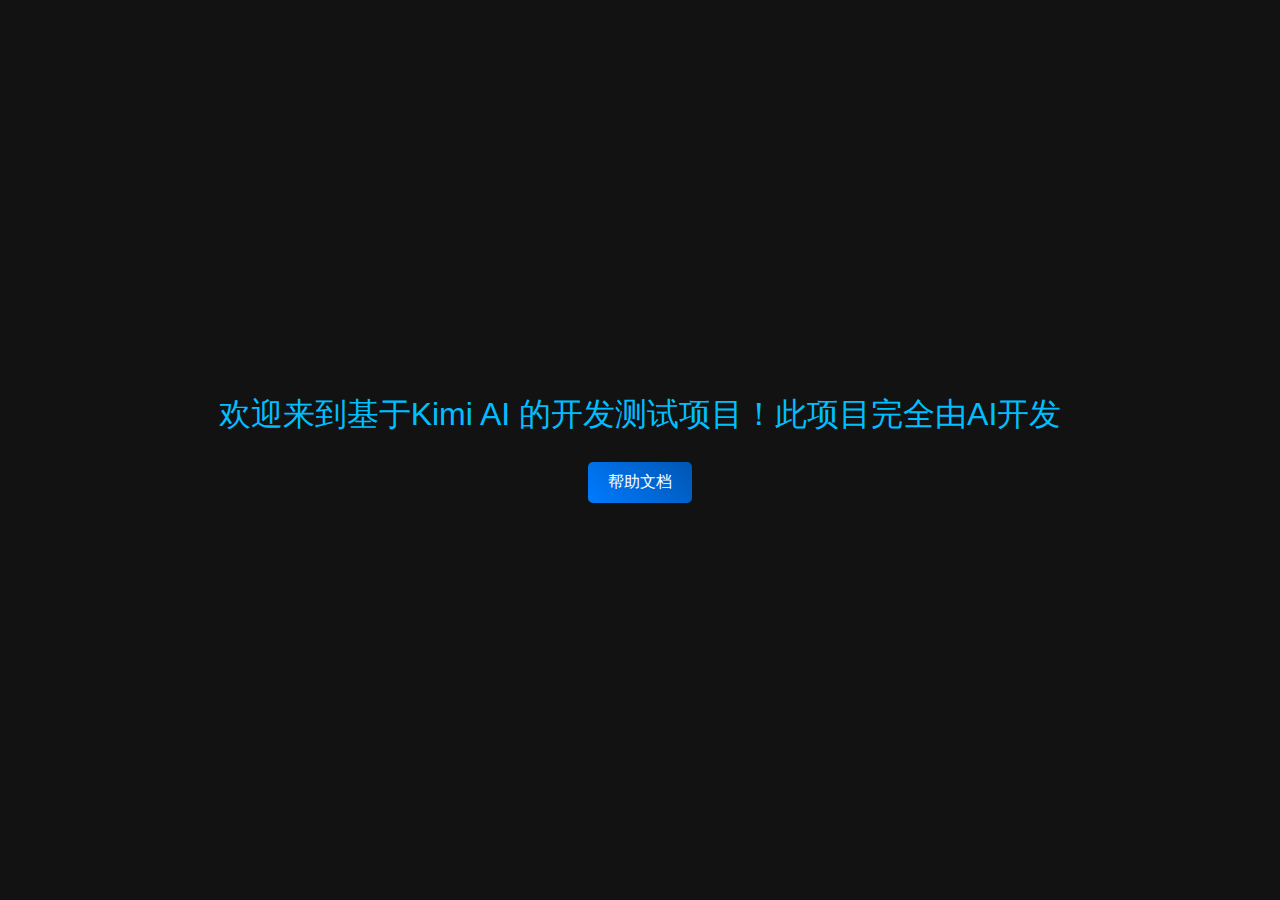
==== index.html @ 55092e31 "Update index.html" ====
<!DOCTYPE html>
<html lang="en">
<head>
<meta charset="UTF-8">
<meta name="viewport" content="width=device-width, initial-scale=1.0">
<title>Kimi AI 开发测试项目</title>
<style>
  body {
    background-color: #121212; /* 深色背景 */
    color: #f0f0f0; /* 浅色文本 */
    font-family: 'Arial', sans-serif;
    margin: 0;
    padding: 0;
    display: flex;
    flex-direction: column;
    align-items: center;
    justify-content: center;
    height: 100vh;
  }
  .welcome-text {
    font-size: 2em; /* 放大两倍字体大小 */
    margin-bottom: 20px;
    color: #00bfff; /* 蓝色调 */
  }
  .button {
    padding: 10px 20px;
    font-size: 1em;
    color: white;
    background: linear-gradient(45deg, #007BFF, #0056b3); /* 蓝色渐变 */
    border: none;
    border-radius: 5px;
    cursor: pointer;
    transition: background 0.3s ease;
    margin: 5px;
  }
  .button:hover {
    background: linear-gradient(45deg, #0056b3, #007BFF); /* 悬停时颜色变化 */
  }
</style>
</head>
<body>
<div class="welcome-text">
  欢迎来到基于Kimi AI 的开发测试项目！此项目完全由AI开发
</div>
<button class="button" onclick="openHelpDocument()">帮助文档</button>

<script>
function openHelpDocument() {
  alert('帮助文档按钮被点击了！');
  // 在这里可以添加打开帮助文档的逻辑
}

function redirectToNewPage() {
  window.location.href = 'https://www.moonshot.cn'; // 这里可以替换成你想要跳转的网址
}
</script>
</body>
</html>
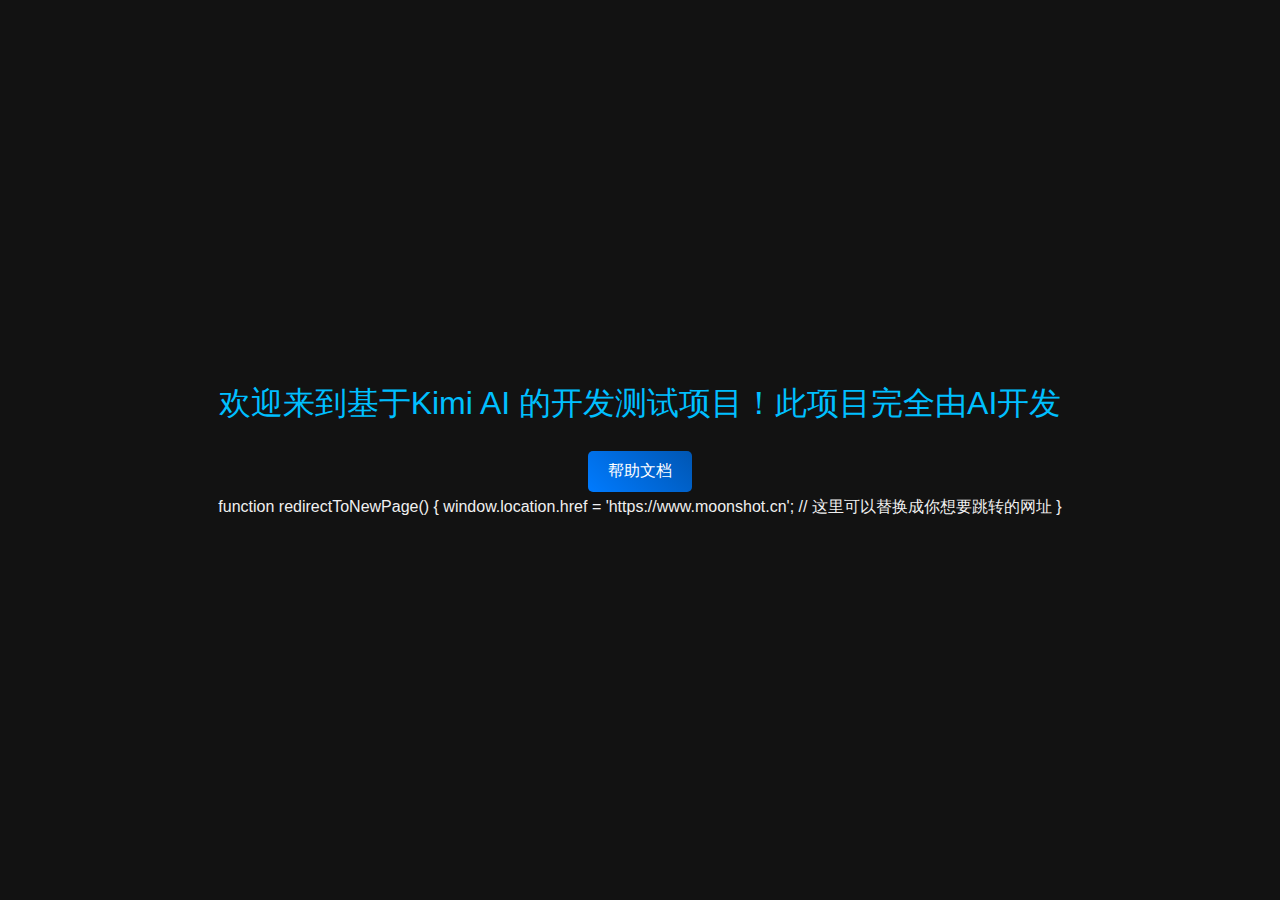
==== commit e61e02ee: "Update index.html" ====
--- a/index.html
+++ b/index.html
@@ -42,13 +42,7 @@
 <div class="welcome-text">
   欢迎来到基于Kimi AI 的开发测试项目！此项目完全由AI开发
 </div>
-<button class="button" onclick="openHelpDocument()">帮助文档</button>
-
-<script>
-function openHelpDocument() {
-  alert('帮助文档按钮被点击了！');
-  // 在这里可以添加打开帮助文档的逻辑
-}
+<button class="button" onclick="redirectToNewPage()">帮助文档</button>
 
 function redirectToNewPage() {
   window.location.href = 'https://www.moonshot.cn'; // 这里可以替换成你想要跳转的网址
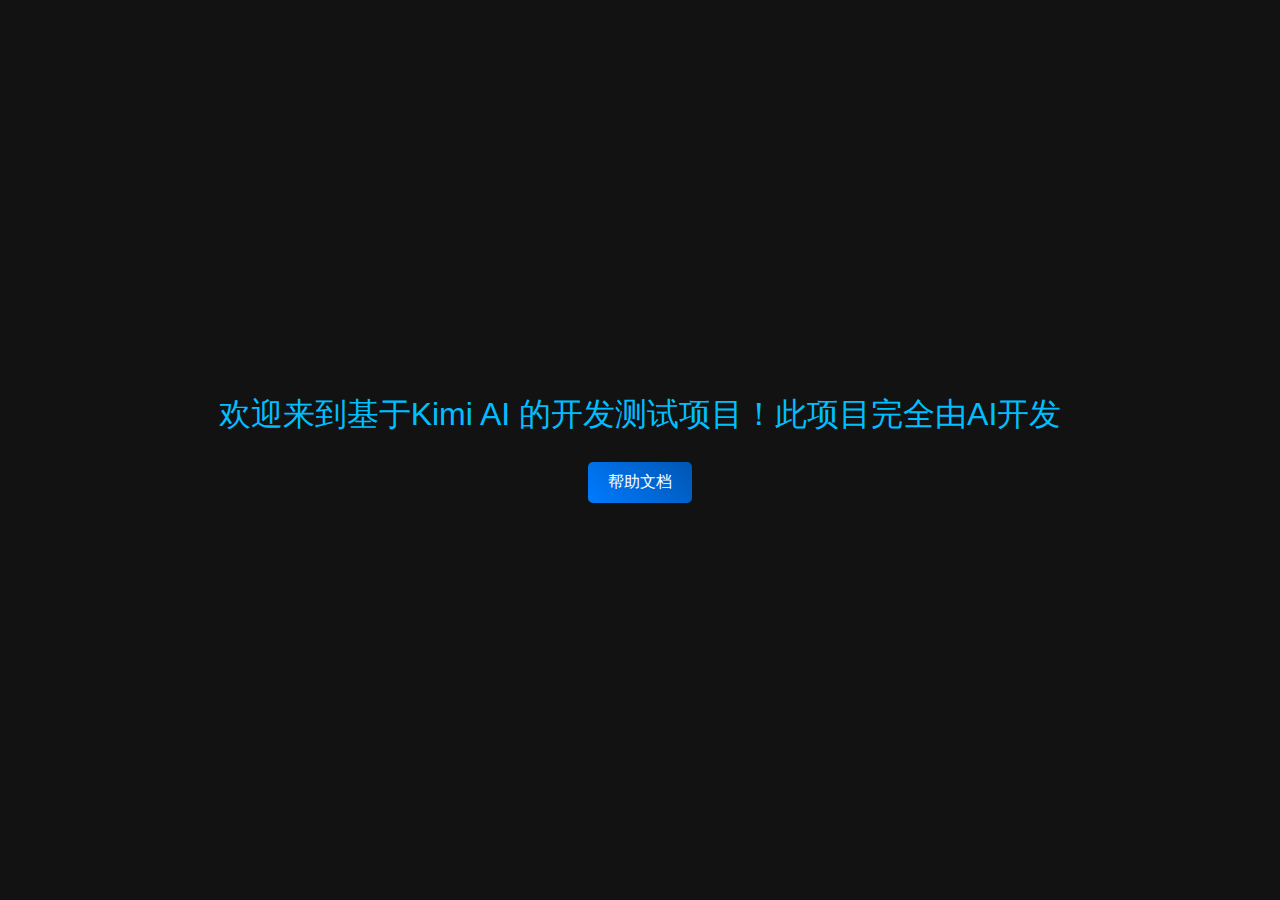
==== commit 5c2a7a4b: "Update index.html" ====
--- a/index.html
+++ b/index.html
@@ -44,8 +44,9 @@
 </div>
 <button class="button" onclick="redirectToNewPage()">帮助文档</button>
 
+<script>
 function redirectToNewPage() {
-  window.location.href = 'https://www.moonshot.cn'; // 这里可以替换成你想要跳转的网址
+  window.location.href = 'https://www.moonshot.cn';  // 这里可以替换成你想要跳转的网址
 }
 </script>
 </body>
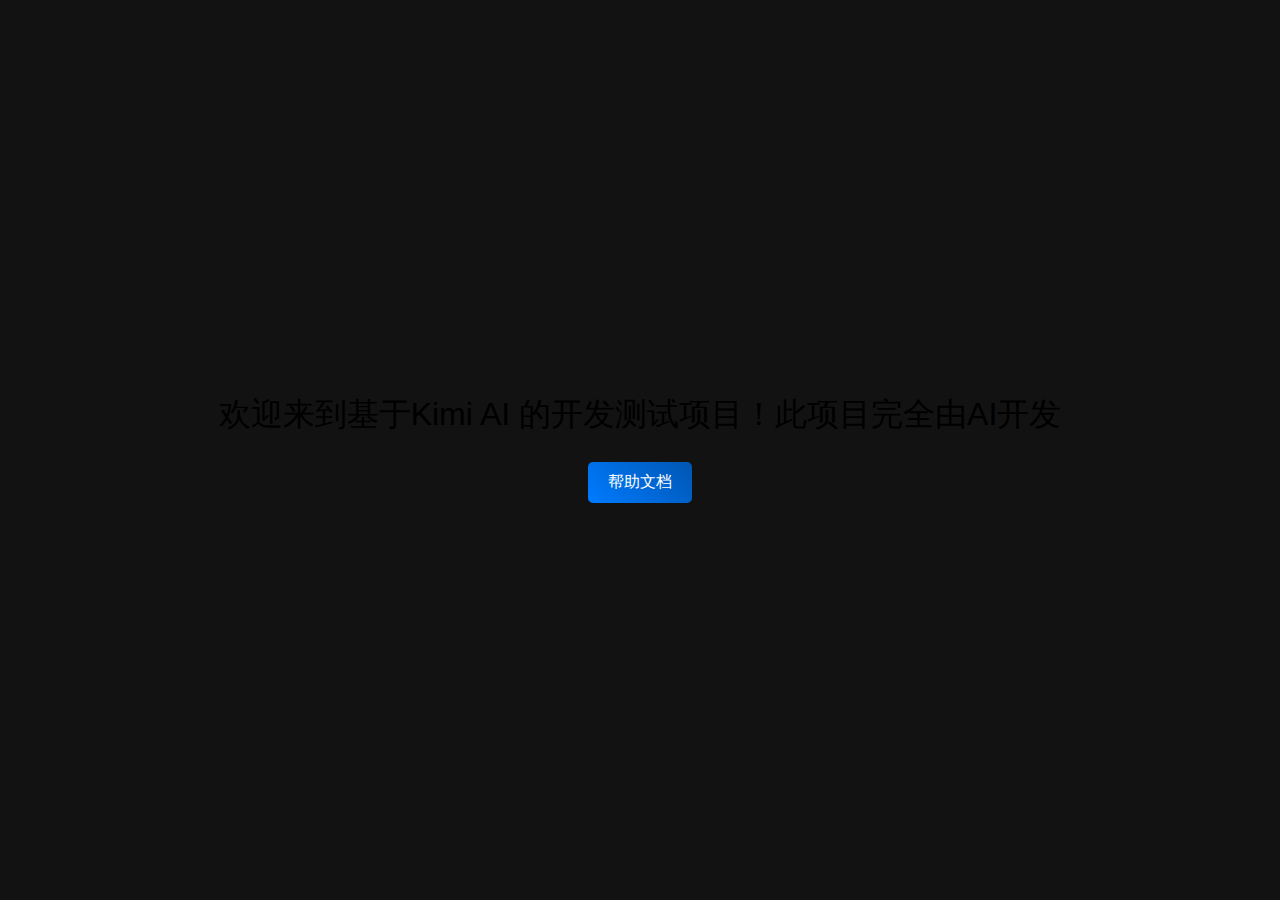
==== commit 8d6e23a6: "Update index.html" ====
--- a/index.html
+++ b/index.html
@@ -20,7 +20,7 @@
   .welcome-text {
     font-size: 2em; /* 放大两倍字体大小 */
     margin-bottom: 20px;
-    color: #00bfff; /* 蓝色调 */
+    color: #000000; /* 蓝色调 */
   }
   .button {
     padding: 10px 20px;
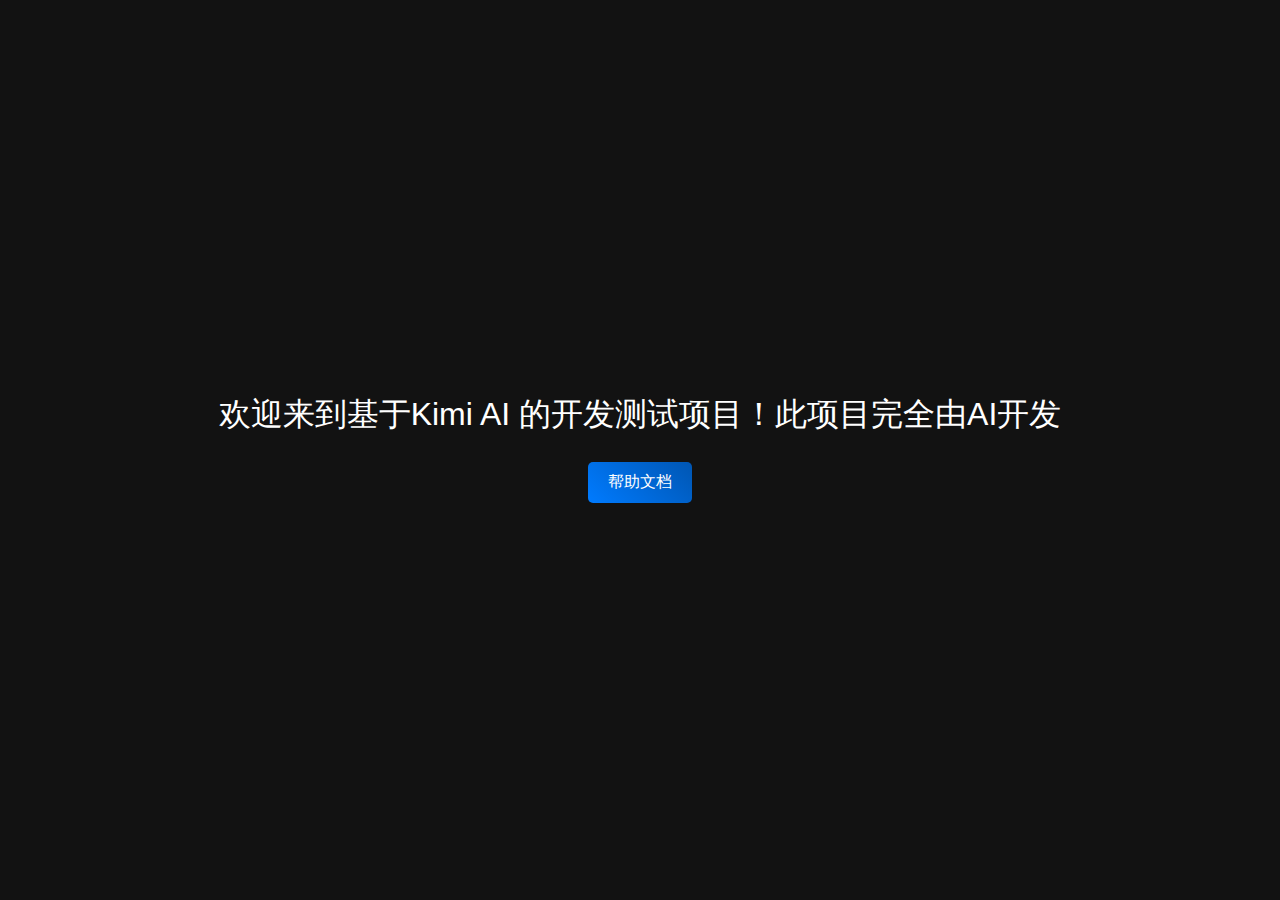
==== commit 478899be: "Update index.html" ====
--- a/index.html
+++ b/index.html
@@ -20,7 +20,7 @@
   .welcome-text {
     font-size: 2em; /* 放大两倍字体大小 */
     margin-bottom: 20px;
-    color: #000000; /* 蓝色调 */
+    color: white; /* 蓝色调 */
   }
   .button {
     padding: 10px 20px;
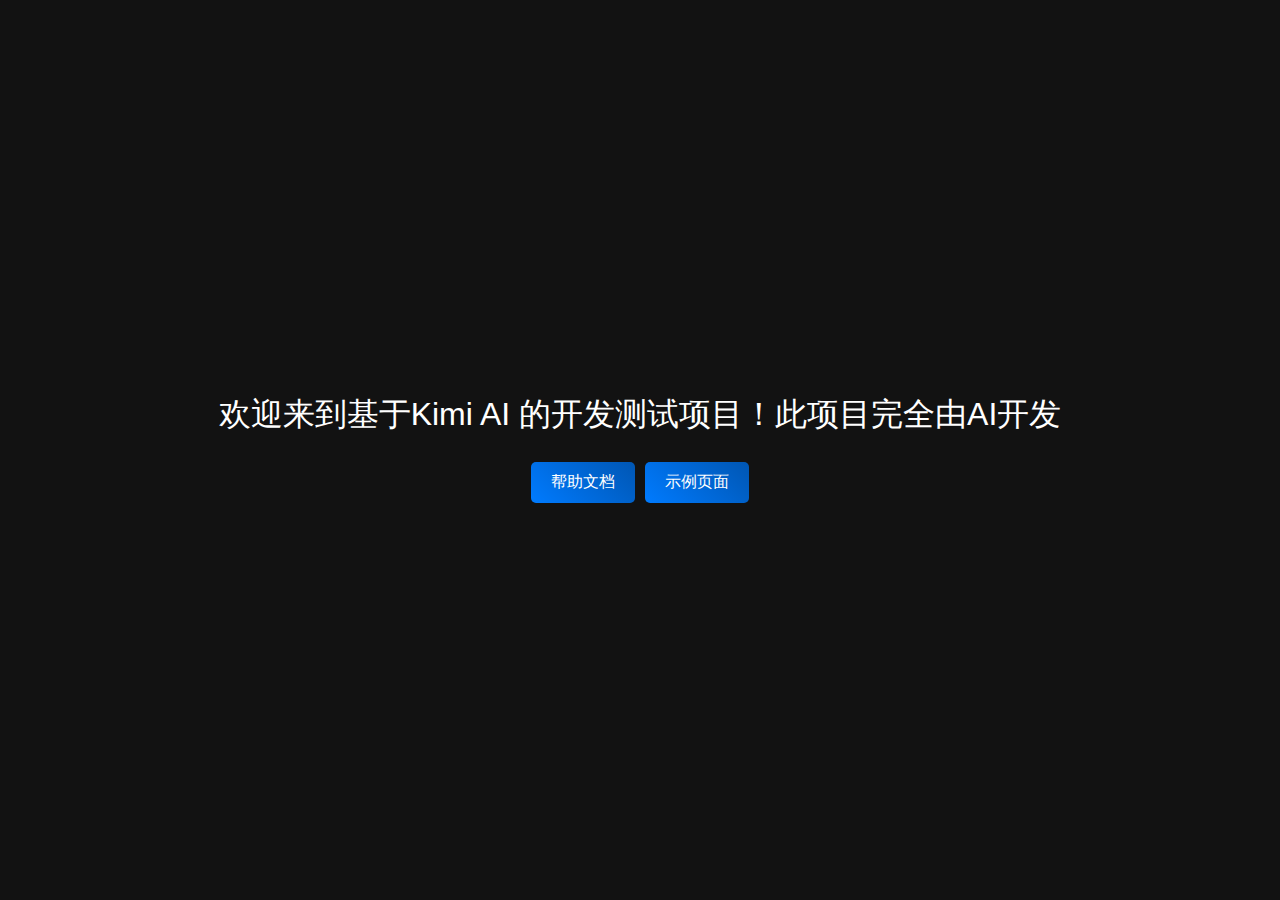
==== commit 027e2847: "Update index.html" ====
--- a/index.html
+++ b/index.html
@@ -20,7 +20,7 @@
   .welcome-text {
     font-size: 2em; /* 放大两倍字体大小 */
     margin-bottom: 20px;
-    color: white; /* 蓝色调 */
+    color: white; /* 文本颜色改为白色 */
   }
   .button {
     padding: 10px 20px;
@@ -36,17 +36,30 @@
   .button:hover {
     background: linear-gradient(45deg, #0056b3, #007BFF); /* 悬停时颜色变化 */
   }
+  .buttons-container {
+    display: flex;
+    justify-content: center;
+    width: 100%;
+  }
 </style>
 </head>
 <body>
 <div class="welcome-text">
   欢迎来到基于Kimi AI 的开发测试项目！此项目完全由AI开发
 </div>
-<button class="button" onclick="redirectToNewPage()">帮助文档</button>
+<div class="buttons-container">
+  <button class="button" onclick="redirectToHelpPage()">帮助文档</button>
+  <button class="button" onclick="redirectToExamplePage()">示例页面</button>
+</div>
 
 <script>
-function redirectToNewPage() {
-  window.location.href = 'https://www.moonshot.cn';  // 这里可以替换成你想要跳转的网址
+function redirectToHelpPage() {
+  window.location.href = 'html/baozhu.html'; // 这里可以替换成帮助文档的网址
+}
+
+function redirectToExamplePage() {
+  // 这里可以替换成示例页面的网址
+  window.location.href = '#';
 }
 </script>
 </body>
